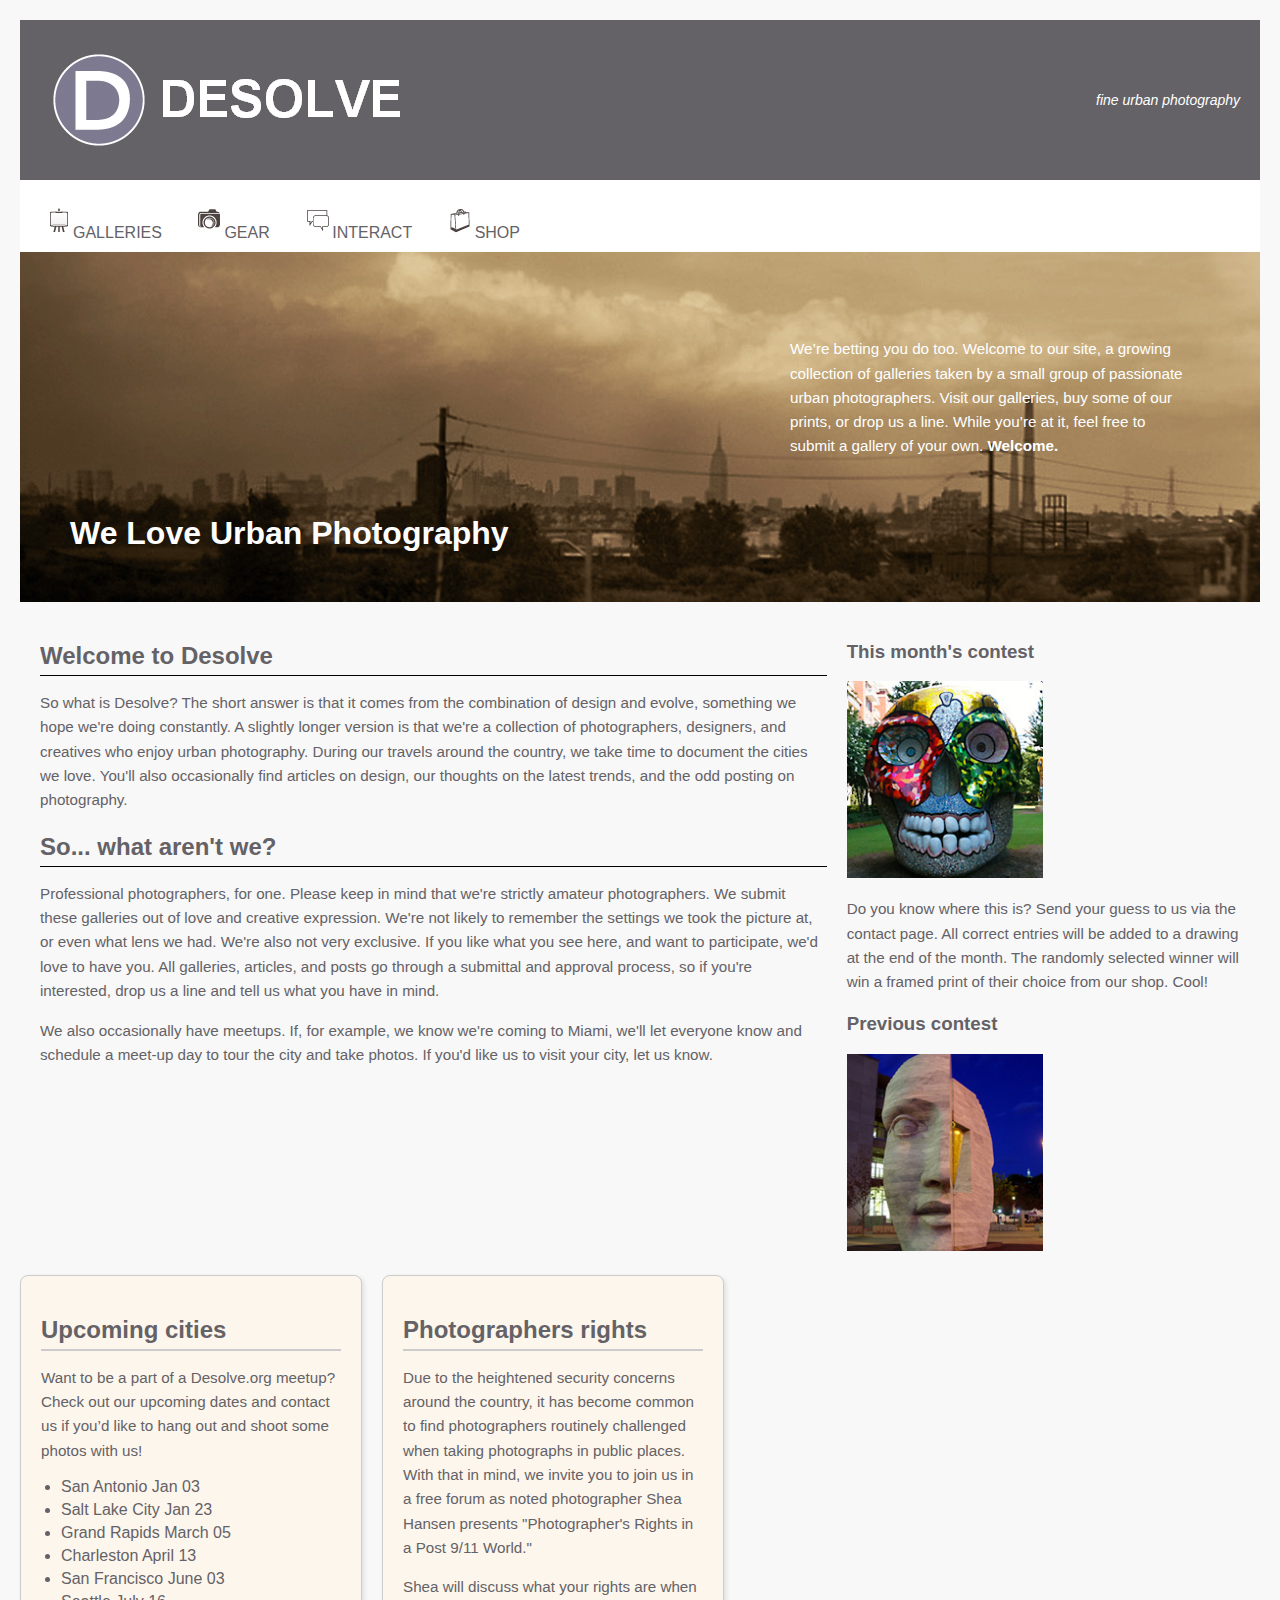
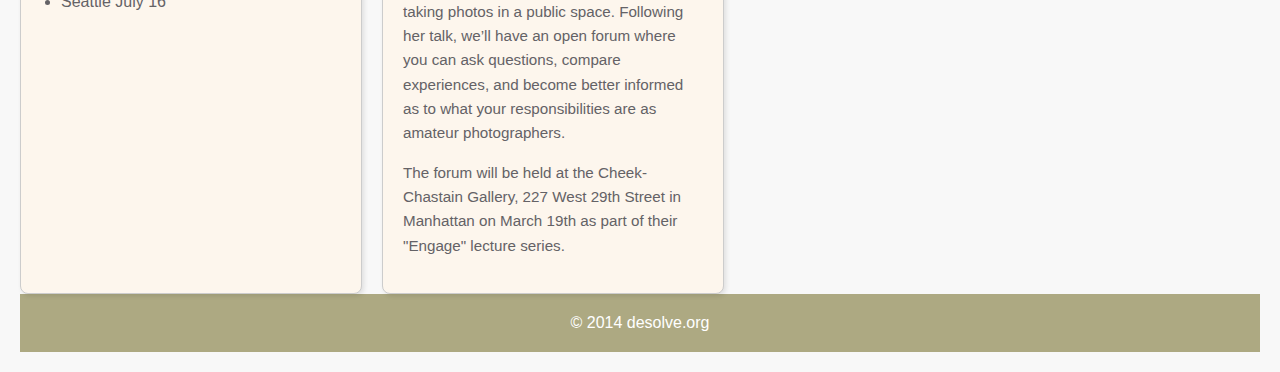
==== OBJPROG-Prelim-Yonson/index.html @ 48cb0687 "added on my homepage" ====
<!DOCTYPE html>
<html lang="en">
<head>
    <meta charset="UTF-8">
    <meta name="viewport" content="width=device-width, initial-scale=1.0">
    <title>Desolve - Urban Photography</title>
    <link rel="stylesheet" href="style.css">
</head>
<body>
    <header>
        <img src="images/logo.jpg">
        <div class="tagline">fine urban photography</div>
    </header>

    <nav>
        <ul>
            <li><img src="images/logo3.jpg">GALLERIES</a></li>
            <li><img src="images/logo4.jpg">GEAR</a></li>
            <li><img src="images/logo5.jpg">INTERACT</a></li>
            <li><img src="images/logo6.jpg">SHOP</a></li>
        </ul>
    </nav>

    <div class="hero">
        <div class="text-content">
          <p>We’re betting you do too. Welcome to our site, a growing collection of galleries taken by a small group of passionate urban photographers. Visit our galleries, buy some of our prints, or drop us a line. While you’re at it, feel free to submit a gallery of your own. <strong>Welcome.</strong></p>
        </div>
        <h1>We Love Urban Photography</h1>
      </div>
    <main>
        <section class="content">
            <article>
                <h2 class="line">Welcome to Desolve</h2>
                <p>So what is Desolve? The short answer is that it comes from the combination of design and evolve, something we hope we're doing constantly. 
                    A slightly longer version is that we're a collection of photographers, designers, and creatives who enjoy urban photography. During our travels around the country,
                     we take time to document the cities we love. You'll also occasionally find articles on design, our thoughts on the latest trends, and the odd posting on photography.</p>
            </article>

            <article>
                <h2 class="line">So... what aren't we?</h2>
                <p>Professional photographers, for one. Please keep in mind that we're strictly amateur photographers. We submit these galleries out of love and creative expression. 
                    We're not likely to remember the settings we took the picture at, or even what lens we had. We're also not very exclusive. If you like what you see here, and want to participate,
                     we'd love to have you. All galleries, articles, 
                    and posts go through a submittal and approval process, so if you're interested, drop us a line and tell us what you have in mind.</p>
                    <p>We also occasionally have meetups. If, for example, we know we're coming to Miami,
                     we'll let everyone know and schedule a meet-up day to tour the city and take photos. If you'd like us to visit your city, let us know.</p>
            </article>
        </section>

        <aside>
            <div class="contest">
                <h3>This month's contest</h3>
                <img src="images/logo2.jpg" alt="Contest Image">
                <p>Do you know where this is? Send your guess to us via the contact page. All correct entries will be added to a drawing at the end of the month. The randomly selected winner will win a framed print of their choice from our shop. Cool!</p>
            </div>
            <div class="previous-contest">
                <h3>Previous contest</h3>
                <img src="images/logo7.jpg" alt="Previous Contest Image">
            </div>
        </aside>
    </main>

    <div class="container">
        <div class="card">
          <div class="badge"></div>
          <h2>Upcoming cities</h2>
          <p>Want to be a part of a Desolve.org meetup? Check out our upcoming dates and contact us if you’d like to hang out and shoot some photos with us!</p>
          <ul>
            <li>San Antonio Jan 03</li>
            <li>Salt Lake City Jan 23</li>
            <li>Grand Rapids March 05</li>
            <li>Charleston April 13</li>
            <li>San Francisco June 03</li>
            <li>Seattle July 16</li>
          </ul>
        </div>
    
        <div class="card">
          <div class="badge"></div>
          <h2>Photographers rights</h2>
          <p>
            Due to the heightened security concerns around the country, it has become common to find photographers routinely challenged when taking photographs in public places. With that in mind, we invite you to join us in a free forum as noted photographer Shea Hansen presents "Photographer's Rights in a Post 9/11 World."
          </p>
          <p>
            Shea will discuss what your rights are when taking photos in a public space. Following her talk, we’ll have an open forum where you can ask questions, compare experiences, and become better informed as to what your responsibilities are as amateur photographers.
          </p>
          <p>The forum will be held at the Cheek-Chastain Gallery, 227 West 29th Street in Manhattan on March 19th as part of their "Engage" lecture series.</p>
        </div>
      </div>

    <footer>
        &copy; 2014 desolve.org
    </footer>
</body>
</html>
---- OBJPROG-Prelim-Yonson/style.css ----
body {
    font-family: Arial, sans-serif;
    margin: 0;
    padding: 0;
    background: #f5f5f5;
    color: #646266;
}

header {
    background: #646266;
    color: white;
    display: flex;
    justify-content: space-between;
    padding: 20px;
    align-items: center;
}

.logo {
    font-size: 24px;
    font-weight: bold;
}

.tagline {
    font-size: 14px;
    font-style: italic;
}

nav {
    background: white;
    padding: 10px;
    text-align: left;
}

nav ul {
    list-style: none;
    padding: 0;
}

nav ul li {
    display: inline;
    margin: 0 15px;
}

nav ul li a {
    text-decoration: none;
    color: #333;
    font-weight: bold;
}

body {
    margin: 0;
    font-family: Arial, sans-serif;
  }
  
  .hero {
    position: relative;
    height: 250px;
    background-image: url('images/logo1.jpg'); 
    background-size: cover;
    background-position: center;
    color: white;
    display: flex;
    flex-direction: column;
    justify-content: space-between;
    padding: 50px;
  }
  
  h1 {
    font-size: 2em;
    margin-bottom: 20px;
  }
  
  .text-content {
    align-self: flex-end; 
    max-width: 400px;
    padding: 20px;
    border-radius: 10px;
  }
  
  p {
    font-size: 1em;
    line-height: 1.6;
  }
  

main {
    display: flex;
    padding: 20px;
}

.content {
    flex: 2;
}

aside {
    flex: 1;
    padding-left: 20px;
}

.contest img, .previous-contest img {
    width: 50%;
    height: auto;
}


.info {
    display: flex;
    justify-content: space-between;
    padding: 20px;
    background: #ddd;
}

.upcoming, .rights {
    flex: 1;
    padding: 20px;
}


footer {
    text-align: center;
    padding: 20px;
    background: #ada982;
    color: white;
}

.right{
    text-align: right;
}
.line{
    border-bottom: 1px solid rgb(0, 0, 0);
}

body {
    margin: 0;
    font-family: Arial, sans-serif;
    background-color: #f8f8f8;
    padding: 20px;
  }
  
  .container {
    display: flex;
    gap: 20px;
    flex-wrap: wrap;
  }
  
  .card {
    background-color: #fdf6ed;
    border: 1px solid #ccc;
    padding: 20px;
    border-radius: 8px;
    width: 300px;
    position: center;
    box-shadow: 2px 2px 5px rgba(0, 0, 0, 0.1);
    
  }
  
  h2 {
    font-size: 1.5em;
    margin-bottom: 10px;
    border-bottom: 2px solid #ccc;
    padding-bottom: 5px;
  }
  
  p {
    font-size: 0.95em;
    line-height: 1.6;
  }
  
  ul {
    padding-left: 20px;
    margin: 10px 0 0 0;
    list-style-type: disc;
  }
  
  li {
    margin-bottom: 5px;
  }
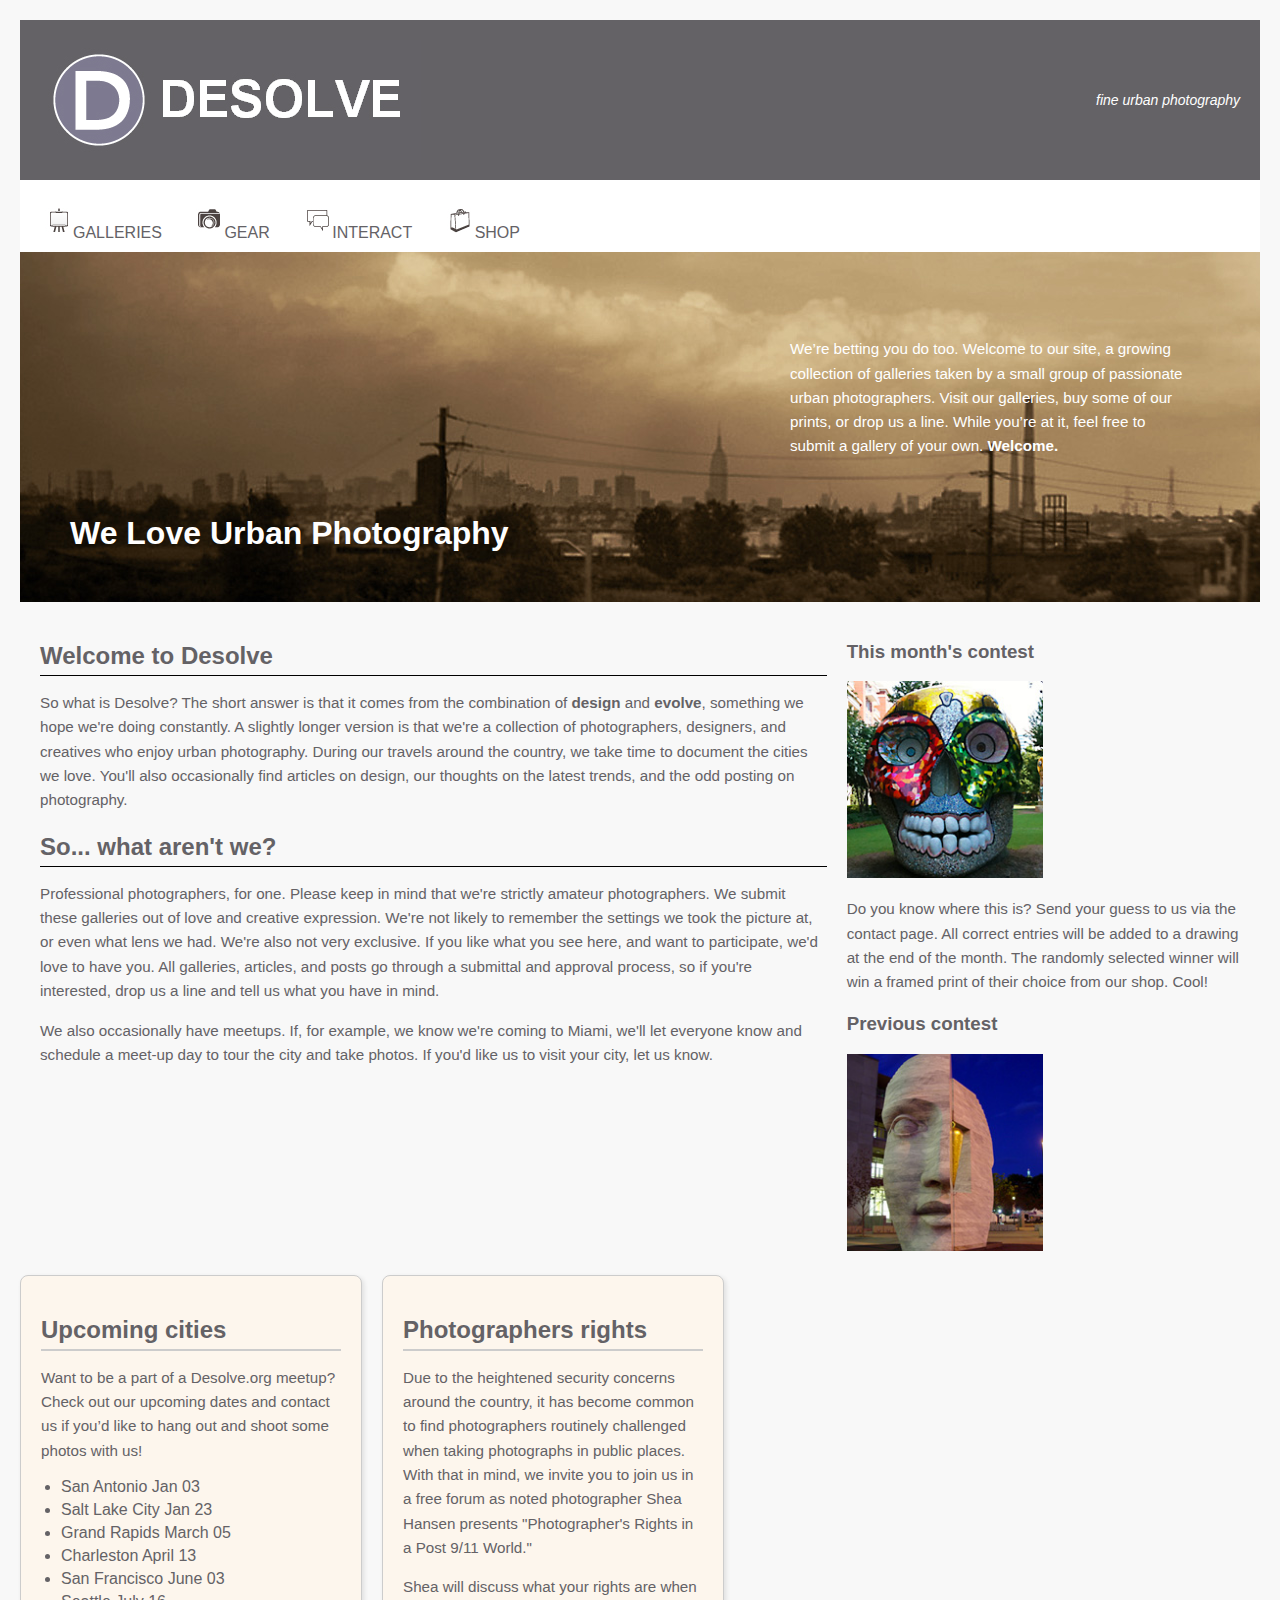
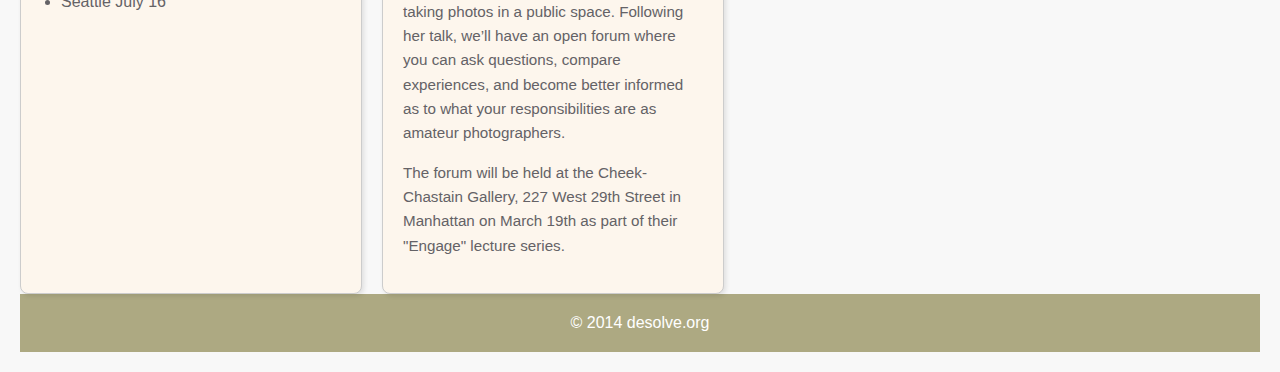
==== commit 2147e79a: "added on my homepage" ====
--- a/OBJPROG-Prelim-Yonson/index.html
+++ b/OBJPROG-Prelim-Yonson/index.html
@@ -31,7 +31,7 @@
         <section class="content">
             <article>
                 <h2 class="line">Welcome to Desolve</h2>
-                <p>So what is Desolve? The short answer is that it comes from the combination of design and evolve, something we hope we're doing constantly. 
+                <p>So what is Desolve? The short answer is that it comes from the combination of <strong>design</strong> and <strong>evolve</strong>, something we hope we're doing constantly. 
                     A slightly longer version is that we're a collection of photographers, designers, and creatives who enjoy urban photography. During our travels around the country,
                      we take time to document the cities we love. You'll also occasionally find articles on design, our thoughts on the latest trends, and the odd posting on photography.</p>
             </article>
